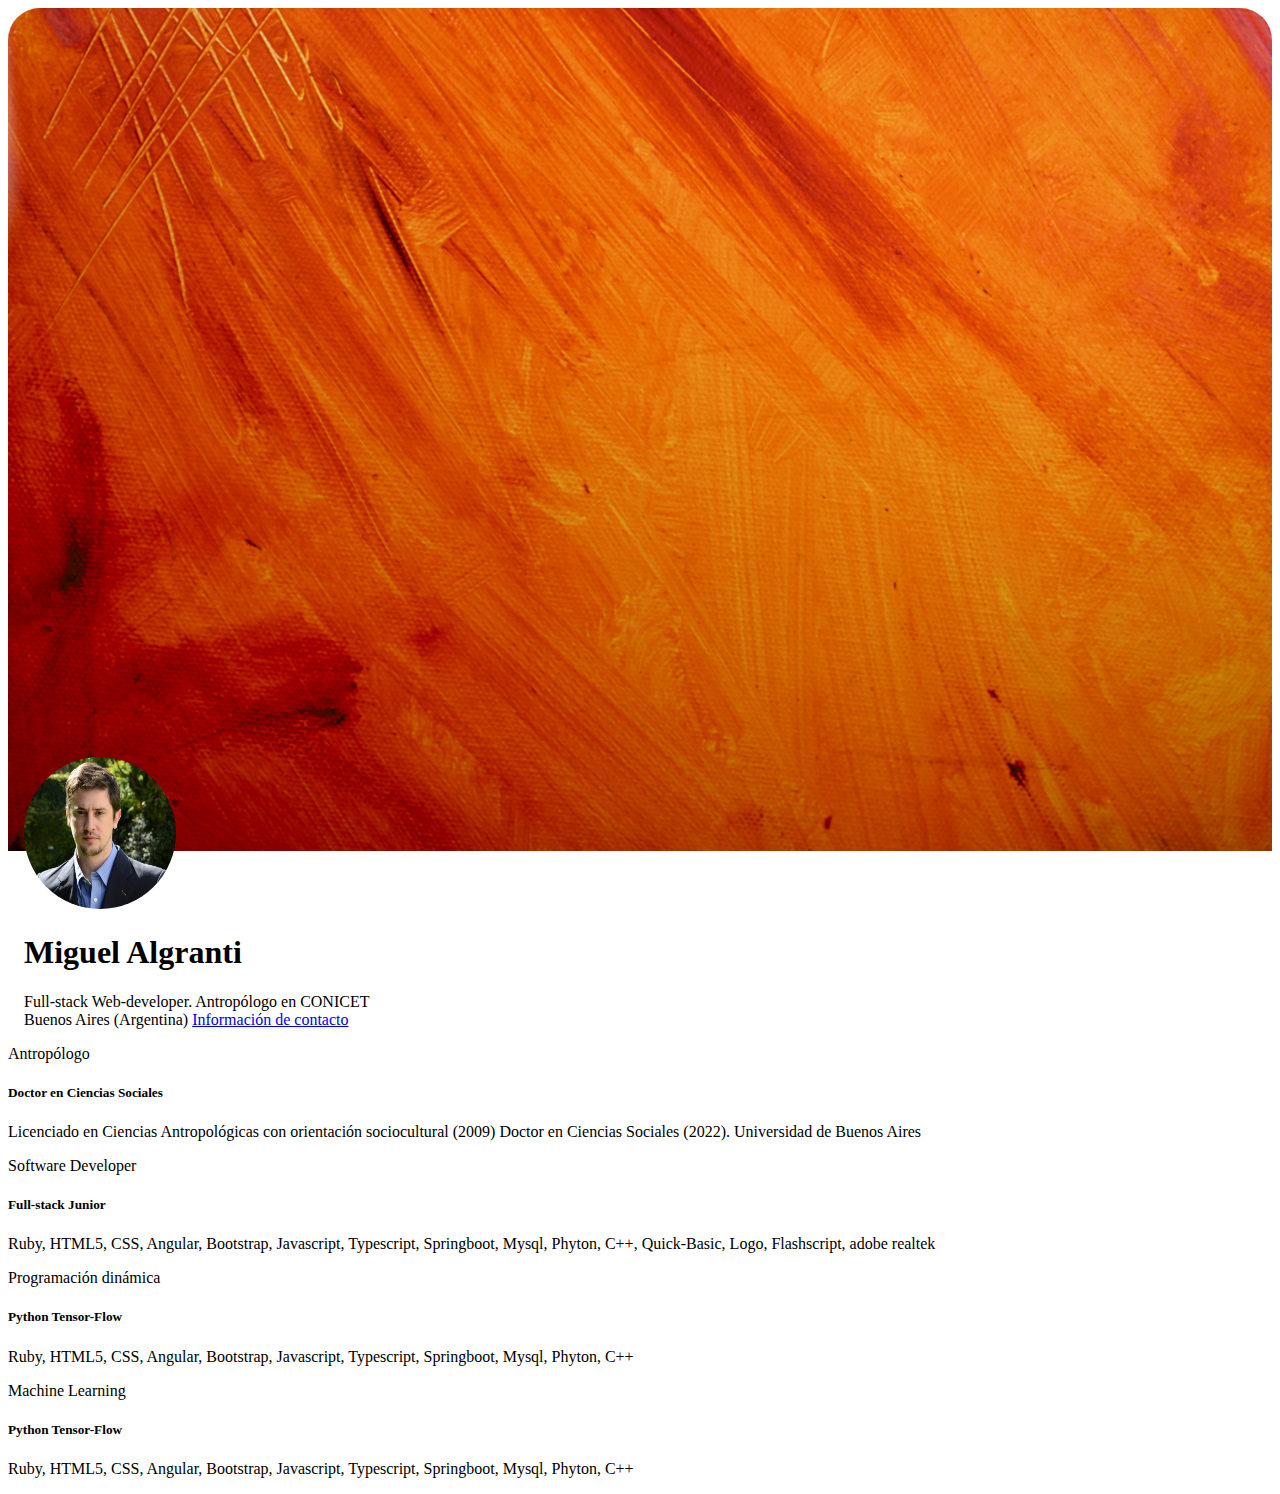
==== index2.html @ f3a236cd "version nueva" ====
<!DOCTYPE html>
<html lang="en">
    <div style="background-color:rgb(255, 255, 255)">
<head>
<meta charset="utf-8">
<title>Miguel Algranti portfolio</title>
<link href="https://cdn.jsdelivr.net/npm/bootstrap@5.2.0-beta1/dist/css/bootstrap.min.css" rel="stylesheet" integrity="sha384-0evHe/X+R7YkIZDRvuzKMRqM+OrBnVFBL6DOitfPri4tjfHxaWutUpFmBp4vmVor" crossorigin="anonymous">
<link rel="stylesheet" type="text/css" href="styles.css">
<script src="https://ajax.googleapis.com/ajax/libs/jquery/1.7.1/jquery.min.js"></script>
<script src="script.js"></script>
</head>
<body>
<div id="card mat-card" id="first-card">
    <div id="profile-background"><img src="background2.jpg"></div>
<div id="info" style="padding: 16px">
<div id="info-img">
    <img class="profile-image" src="perfil (2).jpg">
    <div class="btn-edit"><a href="#" class="btn-right"><i class="fa fa-pen"></i></a></div> 
</div>
<div id="info-data">
    <div>
        <h1>Miguel Algranti</h1>
        <div id="info-company">Full-stack Web-developer. Antropólogo en CONICET</div>
        <div id="info-contact">
            <span>Buenos Aires (Argentina)</span>
            <span><a href="#">Información de contacto</a></span></div>
        </div> 
    </div>
</div>
<div class="row">
    <div class="col-sm-6">
<div class="card bg-light mb-3" style="max-width: flex;">
    <div class="card-header">Antropólogo</div>
    <div class="card-body">
      <h5 class="card-title">Doctor en Ciencias Sociales</h5>
      <p class="card-text">Licenciado en Ciencias Antropológicas con orientación sociocultural (2009) Doctor en Ciencias Sociales (2022). Universidad de Buenos Aires</p>
    </div>
    </div>
  </div>
  <div class="col-sm-6">
  <div class="card bg-light mb-3" style="max-width: flex;">
    <div class="card-header">Software Developer</div>
    <div class="card-body">
      <h5 class="card-title">Full-stack Junior</h5>
      <p class="card-text">Ruby, HTML5, CSS, Angular, Bootstrap, Javascript, Typescript, Springboot, Mysql, Phyton, C++, Quick-Basic, Logo, Flashscript, adobe realtek</p>
    </div>
    </div>
  </div>
  <div class="col-sm-6">
  <div class="card bg-light mb-3" style="max-width: flex;">
    <div class="card-header">Programación dinámica</div>
    <div class="card-body">
      <h5 class="card-title">Python Tensor-Flow</h5>
      <p class="card-text">Ruby, HTML5, CSS, Angular, Bootstrap, Javascript, Typescript, Springboot, Mysql, Phyton, C++</p>
    </div>
    </div>
  </div>
  <div class="col-sm-6">
    <div class="card bg-light mb-3" style="max-width: flex;">
      <div class="card-header">Machine Learning</div>
      <div class="card-body">
        <h5 class="card-title">Python Tensor-Flow</h5>
        <p class="card-text">Ruby, HTML5, CSS, Angular, Bootstrap, Javascript, Typescript, Springboot, Mysql, Phyton, C++</p>
      </div>
      </div>
    </div>
    </div>
</body>
</html>
---- styles.css ----
.mat-card {
    border-radius: 32px;
    margin: 10px 10px;
    padding: 20px;
    border-color: blue;
}
.matcard#first-card {
    padding: 0;
}

div#profile-background {
    display: flex;
    z-index: 2;
}
div#profile-background img {
    width: 100%;
    border-radius: 32px 32px 0 0;
}

.profile-image {
    border-radius: 50%;
    width: 152px;
    height: 152px;
    margin-top: -110px;
    z-index: 1;

}
div#info-actions {
    display: flex;
}
#demo {
    -webkit-box-shadow: 5px 5px 15px 5px #000000; 
    box-shadow: 5px 5px 15px 5px #000000;
    }
    #demo {
     background-color: #1C6EA4;
     display: block;
     margin: flex auto 1;
     width: flex;
     height: flex;
     color: #FFF;
     padding: flex;
    }
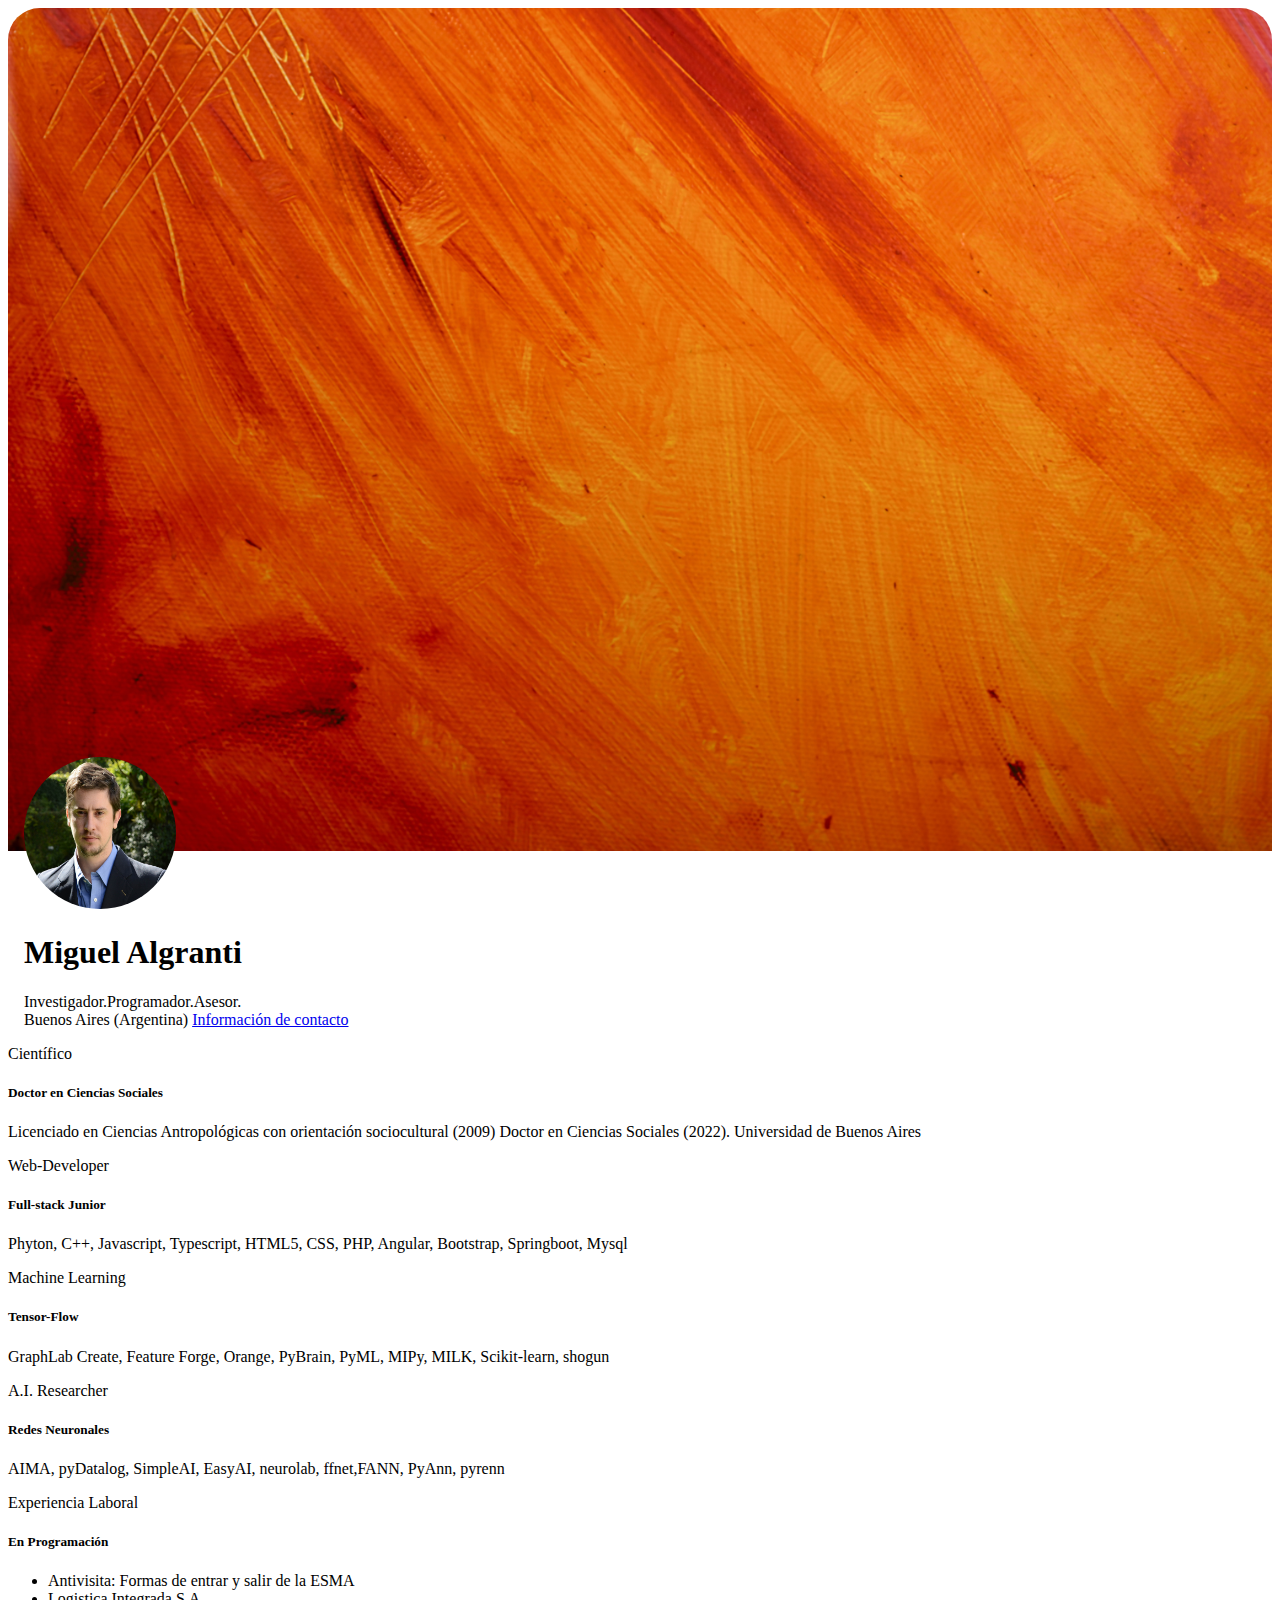
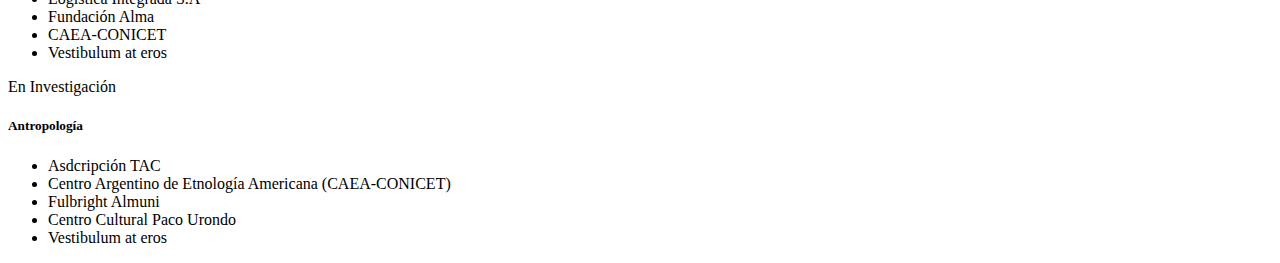
==== commit 71399423: "acá va otra actualización" ====
--- a/index2.html
+++ b/index2.html
@@ -20,7 +20,7 @@
 <div id="info-data">
     <div>
         <h1>Miguel Algranti</h1>
-        <div id="info-company">Full-stack Web-developer. Antropólogo en CONICET</div>
+        <div id="info-company">Investigador.Programador.Asesor. </div>
         <div id="info-contact">
             <span>Buenos Aires (Argentina)</span>
             <span><a href="#">Información de contacto</a></span></div>
@@ -30,7 +30,7 @@
 <div class="row">
     <div class="col-sm-6">
 <div class="card bg-light mb-3" style="max-width: flex;">
-    <div class="card-header">Antropólogo</div>
+    <div class="card-header">Científico</div>
     <div class="card-body">
       <h5 class="card-title">Doctor en Ciencias Sociales</h5>
       <p class="card-text">Licenciado en Ciencias Antropológicas con orientación sociocultural (2009) Doctor en Ciencias Sociales (2022). Universidad de Buenos Aires</p>
@@ -39,31 +39,64 @@
   </div>
   <div class="col-sm-6">
   <div class="card bg-light mb-3" style="max-width: flex;">
-    <div class="card-header">Software Developer</div>
+    <div class="card-header">Web-Developer</div>
     <div class="card-body">
       <h5 class="card-title">Full-stack Junior</h5>
-      <p class="card-text">Ruby, HTML5, CSS, Angular, Bootstrap, Javascript, Typescript, Springboot, Mysql, Phyton, C++, Quick-Basic, Logo, Flashscript, adobe realtek</p>
+      <p class="card-text">Phyton, C++, Javascript, Typescript, HTML5, CSS, PHP, Angular, Bootstrap, Springboot, Mysql</p>
     </div>
     </div>
   </div>
   <div class="col-sm-6">
   <div class="card bg-light mb-3" style="max-width: flex;">
-    <div class="card-header">Programación dinámica</div>
+    <div class="card-header">Machine Learning</div>
     <div class="card-body">
-      <h5 class="card-title">Python Tensor-Flow</h5>
-      <p class="card-text">Ruby, HTML5, CSS, Angular, Bootstrap, Javascript, Typescript, Springboot, Mysql, Phyton, C++</p>
+      <h5 class="card-title">Tensor-Flow</h5>
+      <p class="card-text">GraphLab Create, Feature Forge, Orange, PyBrain, PyML, MIPy, MILK, Scikit-learn, shogun</p>
     </div>
     </div>
   </div>
   <div class="col-sm-6">
     <div class="card bg-light mb-3" style="max-width: flex;">
-      <div class="card-header">Machine Learning</div>
+      <div class="card-header">A.I. Researcher</div>
       <div class="card-body">
-        <h5 class="card-title">Python Tensor-Flow</h5>
-        <p class="card-text">Ruby, HTML5, CSS, Angular, Bootstrap, Javascript, Typescript, Springboot, Mysql, Phyton, C++</p>
+        <h5 class="card-title">Redes Neuronales</h5>
+        <p class="card-text">AIMA, pyDatalog, SimpleAI, EasyAI, neurolab, ffnet,FANN, PyAnn, pyrenn</p>
       </div>
       </div>
     </div>
     </div>
+<div>
+  <div class="card border-light mb-3" style="max-width: flex;">
+    <div class="card-header bg-light border-light">Experiencia Laboral</div>
+    <div class="card-body text-dark">
+      <h5 class="card-title">En Programación</h5>
+      <p class="card-text">
+        <ul class="list-group">
+          <li class="list-group-item">Antivisita: Formas de entrar y salir de la ESMA</li>
+          <li class="list-group-item">Logistica Integrada S.A</li>
+          <li class="list-group-item">Fundación Alma</li>
+          <li class="list-group-item">CAEA-CONICET</li>
+          <li class="list-group-item">Vestibulum at eros</li>
+        </ul>
+      </p>
+    </div>
+  </div>
+  <div>
+    <div class="card border-light mb-6" style="max-width: flex;">
+      <div class="card-header bg-light border-light">En Investigación</div>
+      <div class="card-body text-dark">
+        <h5 class="card-title">Antropología</h5>
+        <p class="card-text">
+                             <ul class="list-group">
+                              <li class="list-group-item">Asdcripción TAC</li>
+                              <li class="list-group-item">Centro Argentino de Etnología Americana (CAEA-CONICET)</li>
+                              <li class="list-group-item">Fulbright Almuni</li>
+                              <li class="list-group-item">Centro Cultural Paco Urondo</li>
+                              <li class="list-group-item">Vestibulum at eros</li>
+                            </ul>
+        </p>
+      </div>
+  </div>
+</div>
 </body>
 </html> 